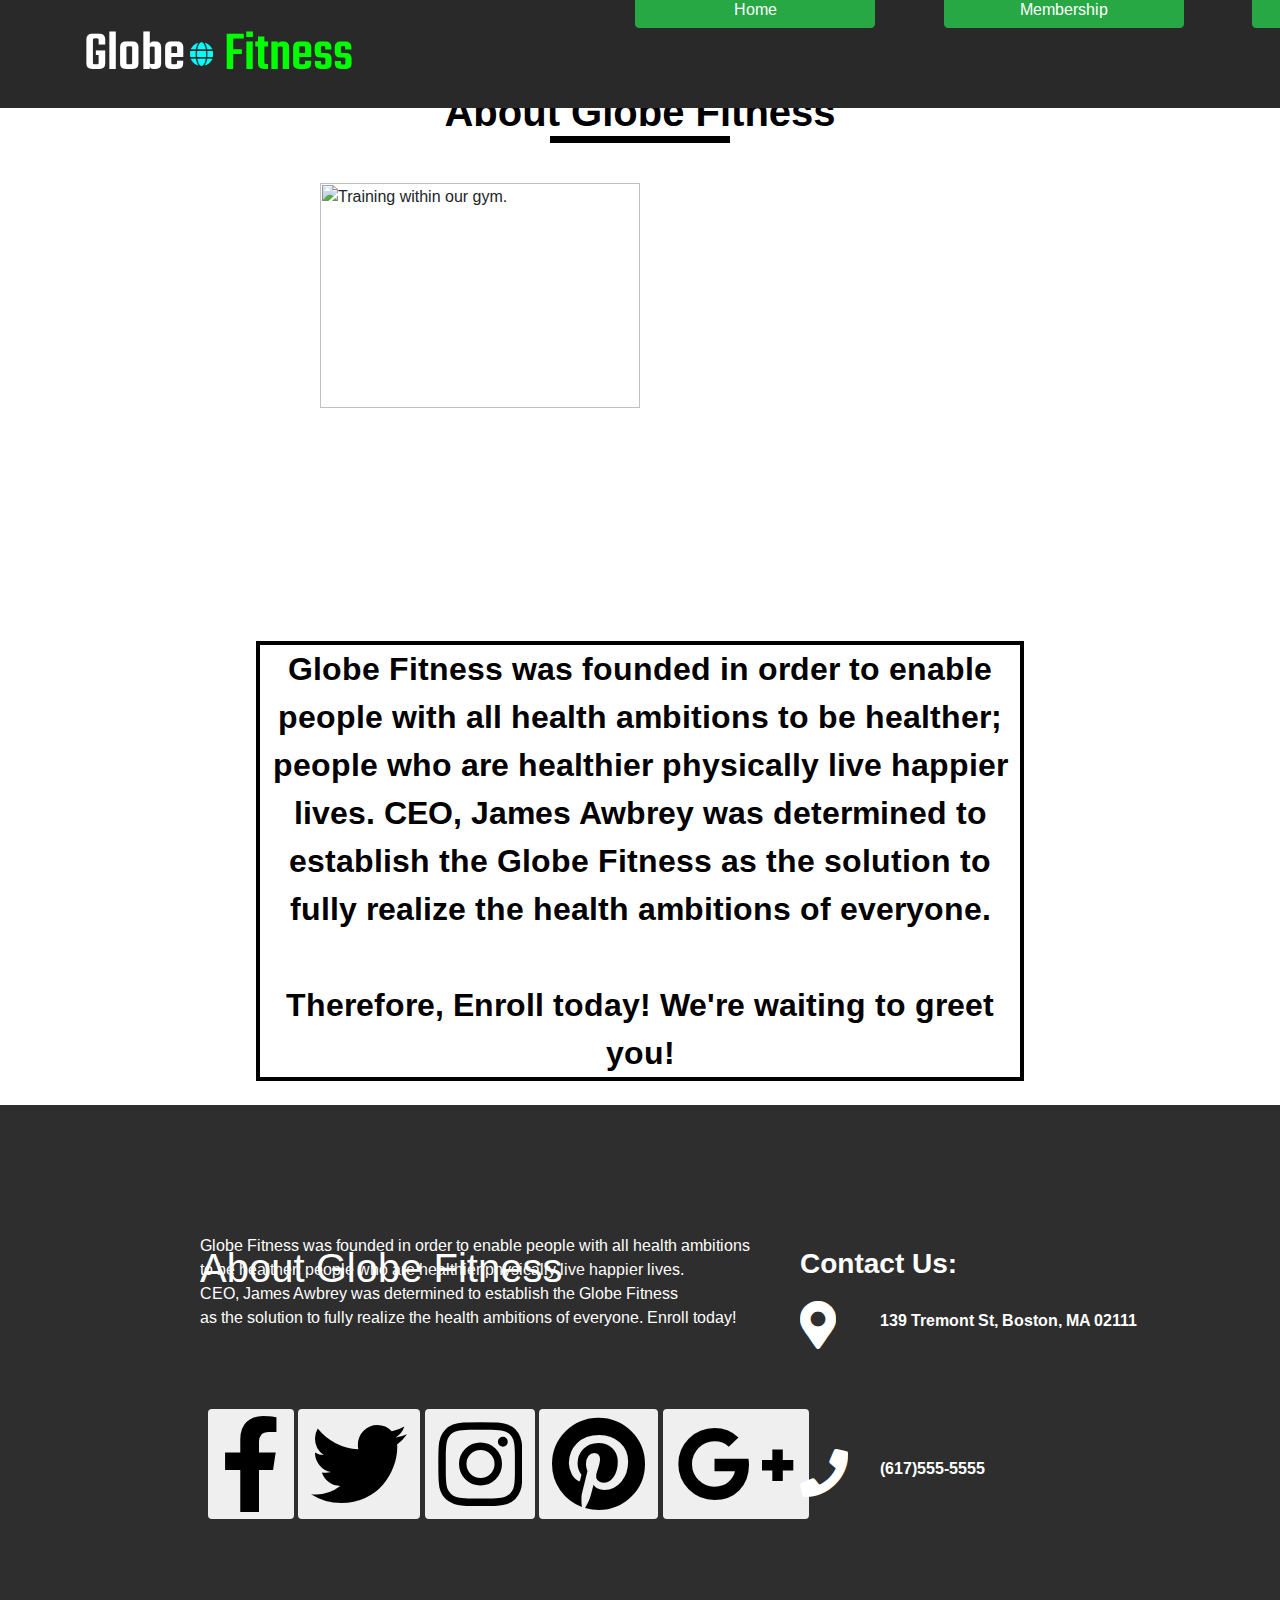
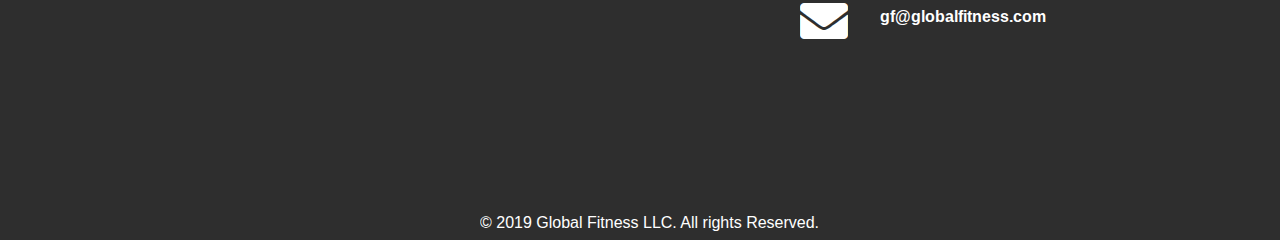
==== HTML/About Us.html @ c2e99358 "Better Accessibility added, Improved SEO added" ====
<html>

  <head>

    <meta charset="utf-8">
    <meta http-equiv="content-language" content="en-us">
    <meta name="description" content="Global Fitness started when...">
    <meta name="viewport" content="width=device-width, initial-scale=1.0">

    <!--Custom External Stylesheets-->
    <link rel="stylesheet" href="../CSS/Homepage.css">
    <link rel="stylesheet" href="../CSS/Navbar.css">
    <link rel="stylesheet" href="../CSS/About Us.css">
    <link rel="stylesheet" href="../CSS/Responsive-About Us.css">

    <!--MD Bootstrap and Fontawesome-->
    <link rel="stylesheet" href="https://maxcdn.bootstrapcdn.com/bootstrap/4.0.0/css/bootstrap.min.css">
    <link href="https://cdnjs.cloudflare.com/ajax/libs/mdbootstrap/4.7.0/css/mdb.min.css" rel="stylesheet">
    <link rel="stylesheet" href="https://use.fontawesome.com/releases/v5.6.3/css/all.css">

    <!--Google Fonts-->
    <link href="https://fonts.googleapis.com/css?family=Teko" rel="stylesheet">
    <link href="https://fonts.googleapis.com/css?family=Arimo" rel="stylesheet">

    <!--Favicon-->
    <link rel="shortcut icon" href="globe.ico">

    <title>Globe Fitness | About Us</title>
  </head>

  <body>
    <header>
      <nav>
        <h1>Globe</h1>
        <h1>Fitness</h1>
        <i id="globe" class="fas fa-globe"></i>
        <button id="dropdown" class="btn btn-success"><i class="fas fa-bars"></i></button>
        <button id="home" class="btn btn-success">Home</button>
        <button id="memberships" class="btn btn-success">Membership</button>
        <button id="about" class="btn btn-success">About Us</button>
      </nav><div id="top"></div>

      <a href="#top"><i id="caret-nav" class="fas fa-chevron-circle-up"></i></a>

      <br>
    </header>

    <div id="about-info">
      <h1>About Globe Fitness</h1>
      <hr>
      <br>
      <img src="https://images.pexels.com/photos/685534/pexels-photo-685534.jpeg?auto=compress&cs=tinysrgb&h=650&w=940" alt="Training within our gym."/>
      <br>
      <p>Globe Fitness was founded in order to enable people
      with all health ambitions to be healther; people who
      are healthier physically live happier lives.
      CEO, James Awbrey was determined to establish the
      Globe Fitness as the solution to fully realize
      the health ambitions of everyone.<br><br id="break-2">


      Therefore, Enroll today! We're waiting to greet you!</p>
    </div>

    <footer>
      <p>
        Globe Fitness was founded in order to enable people
        with all health ambitions<br> to be healther; people who
        are healthier physically live happier lives.<br>
        CEO, James Awbrey was determined to establish the
        Globe Fitness <br> as the solution to fully realize
        the health ambitions of everyone. Enroll today!
      </p>
      <div class="social-media">
        <button class="btn peach-gradient"><i class="fab fa-facebook-f"></i></button>
        <button class="btn peach-gradient"><i class="fab fa-twitter"></i></button>
        <button class="btn peach-gradient"><i class="fab fa-instagram"></i></button>
        <button class="btn peach-gradient"><i class="fab fa-pinterest"></i></button>
        <button class="btn peach-gradient"><i class="fab fa-google-plus-g"></i></button>
      </div>
      <div class="location">
        <h3>Contact Us:</h3><br>
        <i class="fas fa-map-marker-alt"></i><p class="local-info">139 Tremont St, Boston, MA 02111</p><br>
        <i class="fas fa-phone"></i><p class="local-info">(617)555-5555</p><br>
        <i class="fas fa-envelope"></i><p class="local-info">gf@globalfitness.com</p>
      </div>
      <h2>&copy 2019 Global Fitness LLC. All rights Reserved.</h2>
    </footer>
    <h1>About Globe Fitness</h1>

    <!--jQuery-->
    <script
        src="https://code.jquery.com/jquery-3.3.1.min.js"
        integrity="sha256-FgpCb/KJQlLNfOu91ta32o/NMZxltwRo8QtmkMRdAu8="
        crossorigin="anonymous"></script>

    <!--Javascript-->
    <script src="../Javascript/Navbar.js"></script>
    <script src="../Javascript/Responsive-dropdown.js"></script>


  </body>

</html>
---- CSS/Homepage.css ----
/*General Elements*/
  html {
    scroll-behavior: smooth;
  }
  footer {
    background-color: #2E2E2E;
    color: white;
    position: relative;
    top: 3.5em;
  }

  footer p {
    position: relative;
    right: -12.5em;
    top: 8em;
  }

  footer h2 {
    color: #FFF;
    font-size: 1em;
    position: relative;
    right: -30em;
  }

  footer+h1 {
    color: white;
    left: 5em;
    position: relative;
    top: -13.5em;
  }

  hr {
    background-color: black !important;
    border-color: black !important;
    color: black !important;
    position: relative;
    top: -1em;
    width: 14%;
  }

  i {
    font-size: 6em;
  }


  main {
    position: relative;
    text-align: center;
    top: -5em;
  }

  main div h2 {
    color: rgb(45,45,45);
    font-weight: bold;
    position: relative;
  }

  /*IDs*/

  #contact-info {
    background-color: #2E2E2E;
  }

  #contact-info h2 {
    background-color: #00C851;
    color: #FFF;
    position: relative;
  }

  #contact-info h3 {
    color: #FFF;
  }

  #dropdown {
    display: none;
  }

  /*Pricing IDs*/

  #all-out h3, #basic h3, #professional h3 {
    overflow: hidden;
  }

  #all-out {
    cursor: pointer;
    left: 40em;
    position: relative;
    top: -10.5em;
  }

  #basic {
    cursor: pointer;
    left: -5em;
    position: relative;
    top: 7em;
  }

  #professional {
    cursor: pointer;
    position: relative;
    right: -17em;
    top: -1.8em;
  }

  /*FA Icon and MD Bootstrap IDs*/

  #trainors {
    position: relative;
    left: -22em;
  }

  #gym {
    position: relative;
    top: -8.5em;
  }

  #personal-plan {
    left: 22em;
    position: relative;
    top: -17em;
  }

    /*Classes*/

  .local-info {
    font-size: 2em;
    font-weight: bold;
    position: relative;
    right: -5em;
    top: -5.5em;
  }

  .location {
    font-size: 0.5em;
    position: relative;
    right: -100em;
    top: -10em;
  }

  .location h3 {
    font-weight: bold;
  }

  .location i {
    padding-bottom: 1em;
  }

  .pricing {
    background-color: #00C851;
    position: relative;
    top: -13em;
  }

  .pricing h2 {
    color: white;
    font-size: 3em;
    position: relative;
    top: 1.5em;
  }

  .pricing div h3:first-child {
    background-color: #424242;
    color: white;
  }

  .pricing div h3 {
    margin: 0;
    padding: 0;
    background-color: white;
    color: black;
    height: 1em;
    left: 10em;
    position: relative;
    width: 10em;
  }

  .social-media {
    position: relative;
    right: -13em;
    top: 12em;
  }
---- CSS/Navbar.css ----
/*All Selector*/

  * {
    overflow-x: hidden;
    z-index: 0;
  }

  /*General Elements*/

  h1, h2, p {
    font-family: 'Arimo', sans-serif;
  }

  header nav{
    background-color: rgb(41, 41, 41);
    height: 12%;
    overflow: hidden !important;
    position: fixed;
    width: 100%;
    z-index: 1;
  }

  header nav button {
    font-family: 'Arimo', sans-serif;
    margin: 2em !important;
    padding-left: 2em !important;
    padding-right: 2em !important;
    position: relative;
    right: -36em;
    top: -12em;
    width: 15em;
  }

  header nav h1:first-child {
    color: white;
    font-family: 'Teko', sans-serif;
    font-size: 3.5em;
    position: relative;
    right: -1.5em;
    top: 0.4em;
  }

  header nav h1+h1 {
    color: lime;
    font-family: 'Teko', sans-serif;
    font-size: 3.5em;
    position: relative;
    right: -4em;
    top: -0.95em;
  }

  header nav h1, header nav i {
    cursor: pointer;
  }

  img {
    cursor: pointer;
    display: block;
    margin: auto;
    position: relative;
    top: -4.6em;
  }

  /*MD Bootstrap Icons*/

  #caret-nav {
    color: aqua;
    cursor: pointer;
    font-size: 2.5em;
    position: fixed;
    right: 2em;
    top: 13.5em;
    z-index: 1;
  }

  #caret-nav:hover {
    color: #00C851;
  }

  #chev-left {
    cursor: pointer;
    left: 10%;
    position: relative;
    top: 3.5em;
  }

  #chev-right {
    cursor: pointer;
    right: -84%;
    position: relative;
    top: 3.5em;
  }

  #globe {
    color: aqua;
    cursor: default;
    font-size: 1.5em;
    left: 7.9em;
    position: relative;
    top: -5.8em;
  }

  /*Classes*/

  .img-caption {
    background-color: #00C851;
    color: white;
    cursor: pointer;
    font-weight: bold;
    margin: 0 auto;
    position: relative;
    text-align: center;
    top: -6em;
    width: 50%;
  }

  /*IDs*/

  #contact-info {
    position: relative;
    top: -10em;
  }
---- CSS/About Us.css ----
/*General Elements*/
  hr {
    height: 0.4em !important;
  }

  img {
    height: 50%;
    position: relative;
    top: -1em;
    width: 50%;
    z-index: -1;
  }

  /*IDs*/
  #about-info {
    position: relative;
    top: 4em;
  }

  #about-info h1, #about-info p {
    color: black;
    text-align: center;
  }

  #about-info h1 {
    font-weight: bolder;
  }

  #about-info p {
    border: 4px solid black;
    font-size: 2em;
    font-weight: bolder;
    margin: 0 auto;
    position: relative;
    top: -1em;
    width: 60%;
  }

  #dropdown {
    display: none;
  }
---- CSS/Responsive-About Us.css ----
@media only screen and (min-width: 1px) and (max-width: 320px) {

  /*General Elements*/
  footer>p, footer+h1 {
    display: none;
    visibility: hidden;
  }

  footer .social-media {
    display: none;
    visibility: hidden;
  }

  header nav {
    height: 5em;
  }

  header nav button {
    position: relative;
    left: 10%;
    top: 1em;
  }

  header nav h1, #globe {
    display: none;
  }

  hr {
    display: none;
  }
  /*Classes*/
  .location, h2 {
    position: relative;
    left: 0em;
    top: 0em;
  }

  .pricing div, .pricing h2 {
    display: none;
  }
  /*IDs*/
  #break-2 {
    display: none;
  }

  #caret-nav {
    right: 0.3em;
  }

  #dropdown {
    display: block;
    font-size: 0.5em;
    left: 15%;
    position: relative;
    top: 0em;
    width: 60%;
  }

  #img-caption, #img-slide {
    display: none;
  }

  #text-header {
    position: relative;
    top: 3.5em;
  }


}

@media only screen and (min-width: 321px) and (max-width: 479px) {
  /*General Elements*/
  footer>p, footer+h1 {
    display: none;
    visibility: hidden;
  }

  footer .social-media {
    display: none;
    visibility: hidden;
  }

  header nav {
    height: 5em;
  }

  header nav button {
    position: relative;
    left: 16.5%;
    top: 1em;
  }

  header nav h1, #globe {
    display: none;
  }

  hr {
    display: none;
  }
  /*Classes*/
  .location, h2 {
    position: relative;
    left: 0em;
    top: 0em;
  }

  .pricing div, .pricing h2 {
    display: none;
  }
  /*IDs*/
  #break-2 {
    display: none;
  }

  #caret-nav {
    right: 0.3em;
  }

  #dropdown {
    display: block;
    font-size: 0.5em;
    left: 15%;
    position: relative;
    top: 0em;
    width: 60%;
  }

  #img-caption, #img-slide {
    display: none;
  }

  #text-header {
    position: relative;
    top: 3.5em;
  }

}


  @media only screen and (min-width: 480px) and (max-width: 767px) {
    /*General Elements*/
    footer>p, footer+h1 {
      display: none;
      visibility: hidden;
    }

    footer .social-media {
      display: none;
      visibility: hidden;
    }

    header nav {
      height: 5em;
    }

    header nav button {
      position: relative;
      left: 9em;
      top: 1em;
    }

    header nav h1, #globe {
        display: none;
    }
    /*Classes*/
    .location, h2 {
      position: relative;
      left: 0em;
      top: 0em;
    }
    /*IDs*/
    #about-info {
      position: relative;
      top: 2em;
    }

    #about-info h1, #about-info hr {
      position: relative;
      top: 0.5em;
    }

    #about-info img, #about-info p {
      width: 80%;
    }

    #break-2 {
      display: none;
    }

    #caret-nav {
      right: 0.3em;
    }

    #dropdown {
      display: block;
      font-size: 0.5em;
      left: 10em;
      position: relative;
      top: 0em;
      width: 60%;
    }

  }

  @media only screen and (min-width:  768px) and (max-width: 1000px) {
    /*General Elements*/
    footer>p, footer+h1 {
      display: none;
      visibility: hidden;
    }

    footer .social-media {
      display: none;
      visibility: hidden;
    }

    header nav {
      height: 5em;
    }

    header nav button {
      position: relative;
      left: 9em;
      top: 1em;
    }

    header nav h1, #globe {
        display: none;
    }
    /*Classes*/
    .location, h2 {
      position: relative;
      left: 0em;
      top: 0em;
    }
    /*IDs*/
    #about-info {
      position: relative;
      top: 2em;
    }

    #about-info h1, #about-info hr {
      position: relative;
      top: 0.5em;
    }

    #about-info img, #about-info p {
      width: 80%;
    }

    #break-2 {
      display: none;
    }

    #caret-nav {
      right: 0.3em;
    }

    #dropdown {
      display: block;
      font-size: 0.5em;
      left: 20em;
      position: relative;
      top: 0em;
      width: 60%;
    }

    #home {
      position: relative;
      left: 14em;
      width: 50%;
    }

    #memberships {
      position: relative;
      left: 14em;
      width: 50%;
      top: 0em;
    }

    #about {

      position: relative;
      left: 14em;
      width: 50%;
      top: -2em;

    }

  }

  @media only screen and (width: 1024px) {

    /*General Elements*/
    footer p, footer+h1, .social-media  {
      left: 3%;
      position: relative;
    }

    nav button {
      left: 35%;
      position: relative;
      width: 15% !important;
    }

    /*Classes*/
    .location {
      right: -65%;
      position: relative;
    }

    .location+h2 {
      right: -35%;
      position: relative;
    }

    .location p {
      left: 7%;
    }

  }
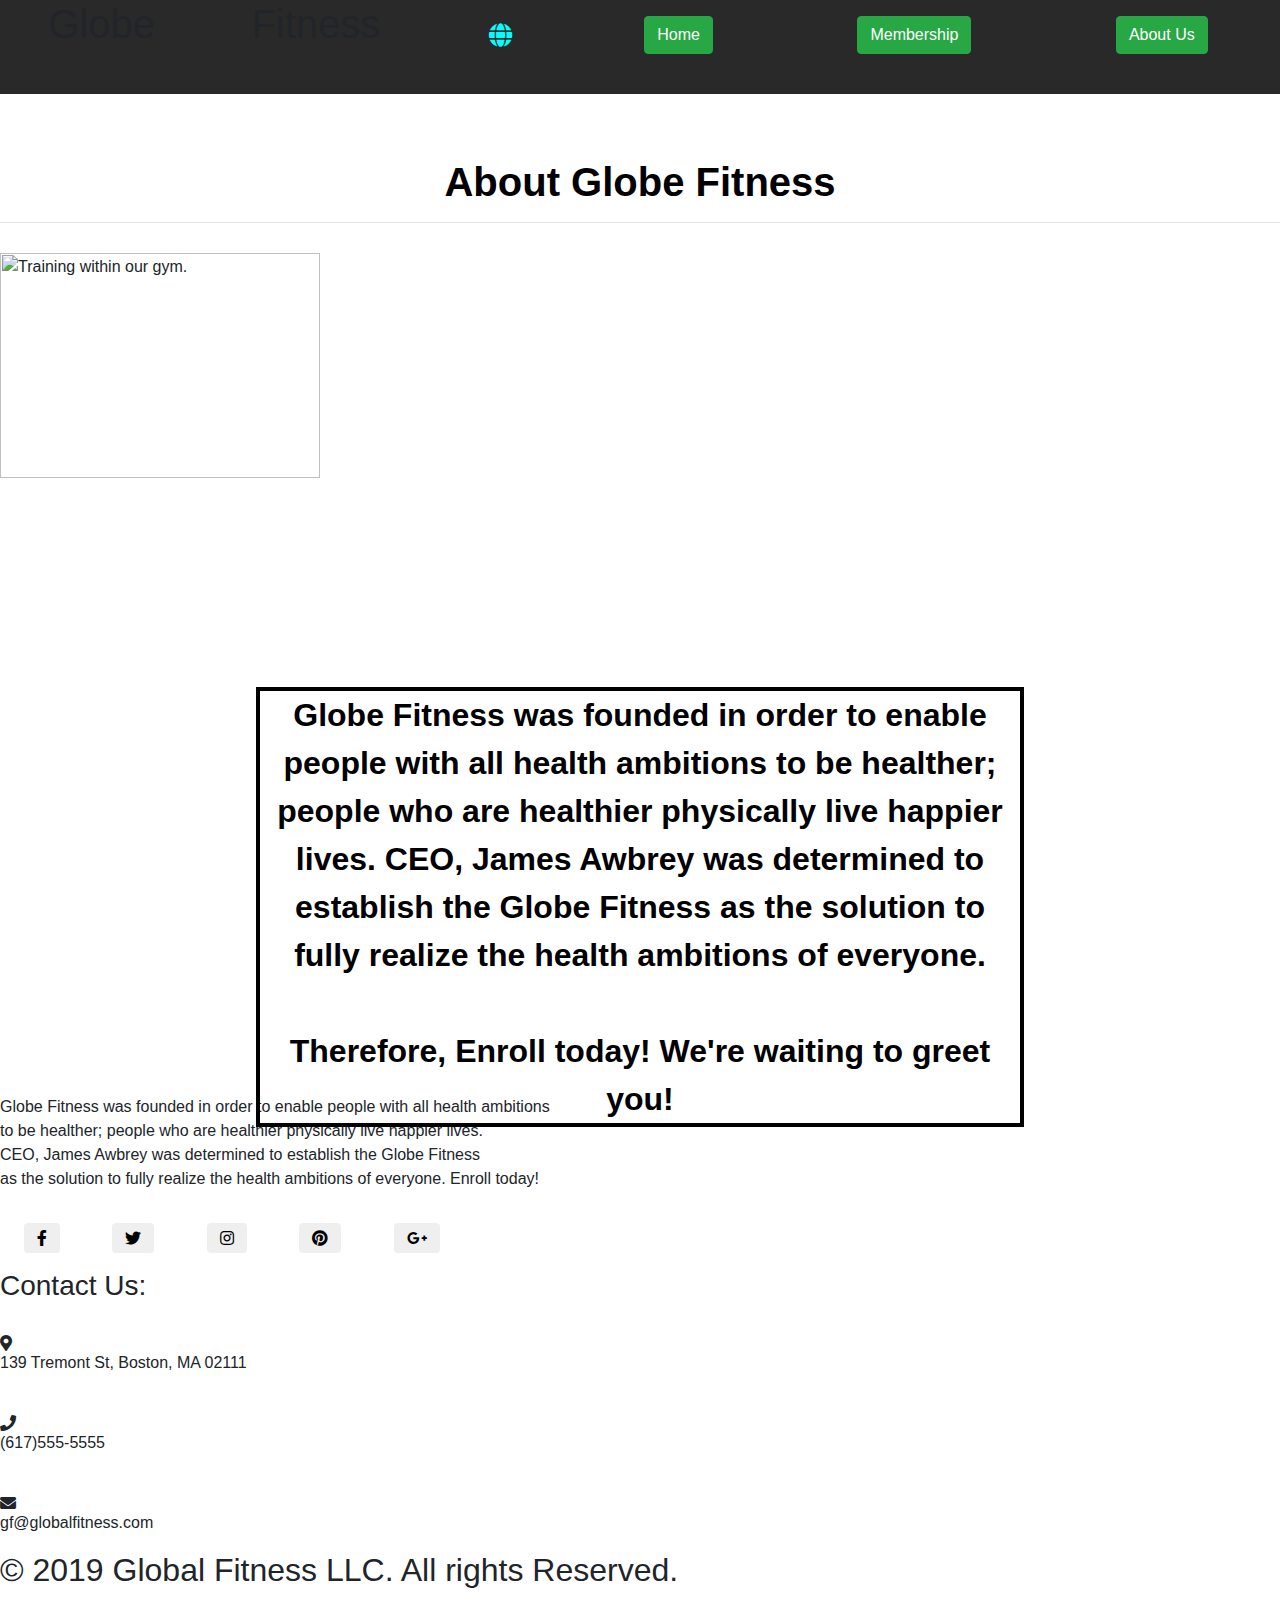
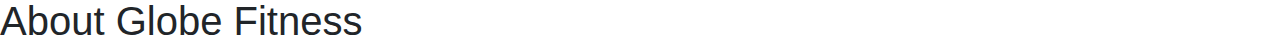
==== commit e07ea4f0: "Updating responsive design" ====
--- a/HTML/About Us.html
+++ b/HTML/About Us.html
@@ -11,7 +11,6 @@
     <link rel="stylesheet" href="../CSS/Homepage.css">
     <link rel="stylesheet" href="../CSS/Navbar.css">
     <link rel="stylesheet" href="../CSS/About Us.css">
-    <link rel="stylesheet" href="../CSS/Responsive-About Us.css">
 
     <!--MD Bootstrap and Fontawesome-->
     <link rel="stylesheet" href="https://maxcdn.bootstrapcdn.com/bootstrap/4.0.0/css/bootstrap.min.css">
--- a/CSS/Homepage.css
+++ b/CSS/Homepage.css
@@ -1,181 +1,53 @@
-  /*General Elements*/
-  html {
-    scroll-behavior: smooth;
-  }
-  footer {
-    background-color: #2E2E2E;
-    color: white;
-    position: relative;
-    top: 3.5em;
-  }
+/*** IDs ***/
+#offerings-section {
+  display: flex;
+  flex-wrap: wrap;
+  justify-content: space-around;
+}
 
-  footer p {
-    position: relative;
-    right: -12.5em;
-    top: 8em;
-  }
+#pricing {
+  background: #00C851;
+  background-color: #00C851;
+  color: #fff;
+}
 
-  footer h2 {
-    color: #FFF;
-    font-size: 1em;
-    position: relative;
-    right: -30em;
-  }
+#pricing .wrapper {
+  display: flex;
+  color: #222;
+  flex-wrap: wrap;
+  justify-content: space-around;
+}
 
-  footer+h1 {
-    color: white;
-    left: 5em;
-    position: relative;
-    top: -13.5em;
-  }
+#pricing .wrapper .bg-white {
+  padding-left: 2em;
+  padding-right: 2em;
+}
 
-  hr {
-    background-color: black !important;
-    border-color: black !important;
-    color: black !important;
-    position: relative;
-    top: -1em;
-    width: 14%;
-  }
+/*** Classes ***/
+.fa-clipboard-list, .fa-dumbbell, .fa-users { font-size: 6em; }
 
-  i {
-    font-size: 6em;
-  }
+.hr-black {
+  border: 1px solid #000;
+  width: 15%;
+}
 
+.price-heading { 
+  background: #424242; 
+  background-color: #424242; 
+  color: #fff;
+  padding-left: 4em;
+  padding-right: 4em;
+}
 
-  main {
-    position: relative;
-    text-align: center;
-    top: -5em;
-  }
+.text-center {
+  text-align: center;
+}
 
-  main div h2 {
-    color: rgb(45,45,45);
-    font-weight: bold;
-    position: relative;
-  }
+/*** Elements ***/
+html {
+  scroll-behavior: smooth !important;
+}
 
-  /*IDs*/
-
-  #contact-info {
-    background-color: #2E2E2E;
-  }
-
-  #contact-info h2 {
-    background-color: #00C851;
-    color: #FFF;
-    position: relative;
-  }
-
-  #contact-info h3 {
-    color: #FFF;
-  }
-
-  #dropdown {
-    display: none;
-  }
-
-  /*Pricing IDs*/
-
-  #all-out h3, #basic h3, #professional h3 {
-    overflow: hidden;
-  }
-
-  #all-out {
-    cursor: pointer;
-    left: 40em;
-    position: relative;
-    top: -10.5em;
-  }
-
-  #basic {
-    cursor: pointer;
-    left: -5em;
-    position: relative;
-    top: 7em;
-  }
-
-  #professional {
-    cursor: pointer;
-    position: relative;
-    right: -17em;
-    top: -1.8em;
-  }
-
-  /*FA Icon and MD Bootstrap IDs*/
-
-  #trainors {
-    position: relative;
-    left: -22em;
-  }
-
-  #gym {
-    position: relative;
-    top: -8.5em;
-  }
-
-  #personal-plan {
-    left: 22em;
-    position: relative;
-    top: -17em;
-  }
-
-    /*Classes*/
-
-  .local-info {
-    font-size: 2em;
-    font-weight: bold;
-    position: relative;
-    right: -5em;
-    top: -5.5em;
-  }
-
-  .location {
-    font-size: 0.5em;
-    position: relative;
-    right: -100em;
-    top: -10em;
-  }
-
-  .location h3 {
-    font-weight: bold;
-  }
-
-  .location i {
-    padding-bottom: 1em;
-  }
-
-  .pricing {
-    background-color: #00C851;
-    position: relative;
-    top: -13em;
-  }
-
-  .pricing h2 {
-    color: white;
-    font-size: 3em;
-    position: relative;
-    top: 1.5em;
-  }
-
-  .pricing div h3:first-child {
-    background-color: #424242;
-    color: white;
-  }
-
-  .pricing div h3 {
-    margin: 0;
-    padding: 0;
-    background-color: white;
-    color: black;
-    height: 1em;
-    left: 10em;
-    position: relative;
-    width: 10em;
-  }
-
-  .social-media {
-    position: relative;
-    right: -13em;
-    top: 12em;
-  }
+body main {
+  font-family: 'Arimo', Arial, sans-serif;
+}--- a/CSS/Navbar.css
+++ b/CSS/Navbar.css
@@ -1,122 +1,56 @@
-  /*All Selector*/
+/*** Imports ***/
+@import url('https://fonts.googleapis.com/css?family=Arimo|Teko&display=swap');
 
-  * {
-    overflow-x: hidden;
-    z-index: 0;
+/*** IDs ***/
+#globe {
+  color: #00FFFF;
+  display: flex;
+  align-self: center;
+  margin: auto 0.5em;
+  font-size: 1.5em;
+}
+
+/*** Classes ***/
+.btn {
+  margin: 1em 1.5em !important;
+}
+.heading-text {
+  font-family: 'Teko', Arial, Helvetica, sans-serif;
+  font-size: 56px; 
+  line-height: 125%;
+}
+
+/*** Utilities ***/
+.bg-white { background: #fff; background-color: #fff; }
+
+.text-green { color: #00FF00; }
+
+.text-white { color: #fff;  }
+
+/*** Elements ***/
+header {
+  background: #292929;
+}
+
+header nav {
+  display: flex;
+  justify-content: space-around;
+}
+
+.left-nav, .right-nav {
+  display: inline-flex;
+  flex-wrap: wrap;
+  justify-content: center;
+}
+
+
+/*** Media Queries ***/
+@media only screen and (max-width: 800px)
+{
+
+  header nav {
+    display: block;
+    margin: 0 auto;
+    text-align: center;
   }
-
-  /*General Elements*/
-
-  h1, h2, p {
-    font-family: 'Arimo', sans-serif;
-  }
-
-  header nav{
-    background-color: rgb(41, 41, 41);
-    height: 12%;
-    overflow: hidden !important;
-    position: fixed;
-    width: 100%;
-    z-index: 1;
-  }
-
-  header nav button {
-    font-family: 'Arimo', sans-serif;
-    margin: 2em !important;
-    padding-left: 2em !important;
-    padding-right: 2em !important;
-    position: relative;
-    right: -36em;
-    top: -12em;
-    width: 15em;
-  }
-
-  header nav h1:first-child {
-    color: white;
-    font-family: 'Teko', sans-serif;
-    font-size: 3.5em;
-    position: relative;
-    right: -1.5em;
-    top: 0.4em;
-  }
-
-  header nav h1+h1 {
-    color: lime;
-    font-family: 'Teko', sans-serif;
-    font-size: 3.5em;
-    position: relative;
-    right: -4em;
-    top: -0.95em;
-  }
-
-  header nav h1, header nav i {
-    cursor: pointer;
-  }
-
-  img {
-    cursor: pointer;
-    display: block;
-    margin: auto;
-    position: relative;
-    top: -4.6em;
-  }
-
-  /*MD Bootstrap Icons*/
-
-  #caret-nav {
-    color: aqua;
-    cursor: pointer;
-    font-size: 2.5em;
-    position: fixed;
-    right: 2em;
-    top: 13.5em;
-    z-index: 1;
-  }
-
-  #caret-nav:hover {
-    color: #00C851;
-  }
-
-  #chev-left {
-    cursor: pointer;
-    left: 10%;
-    position: relative;
-    top: 3.5em;
-  }
-
-  #chev-right {
-    cursor: pointer;
-    right: -84%;
-    position: relative;
-    top: 3.5em;
-  }
-
-  #globe {
-    color: aqua;
-    cursor: default;
-    font-size: 1.5em;
-    left: 7.9em;
-    position: relative;
-    top: -5.8em;
-  }
-
-  /*Classes*/
-
-  .img-caption {
-    background-color: #00C851;
-    color: white;
-    cursor: pointer;
-    font-weight: bold;
-    margin: 0 auto;
-    position: relative;
-    text-align: center;
-    top: -6em;
-    width: 50%;
-  }
-
-  /*IDs*/
-
-  #contact-info {
-    position: relative;
-    top: -10em;
-  }
+}
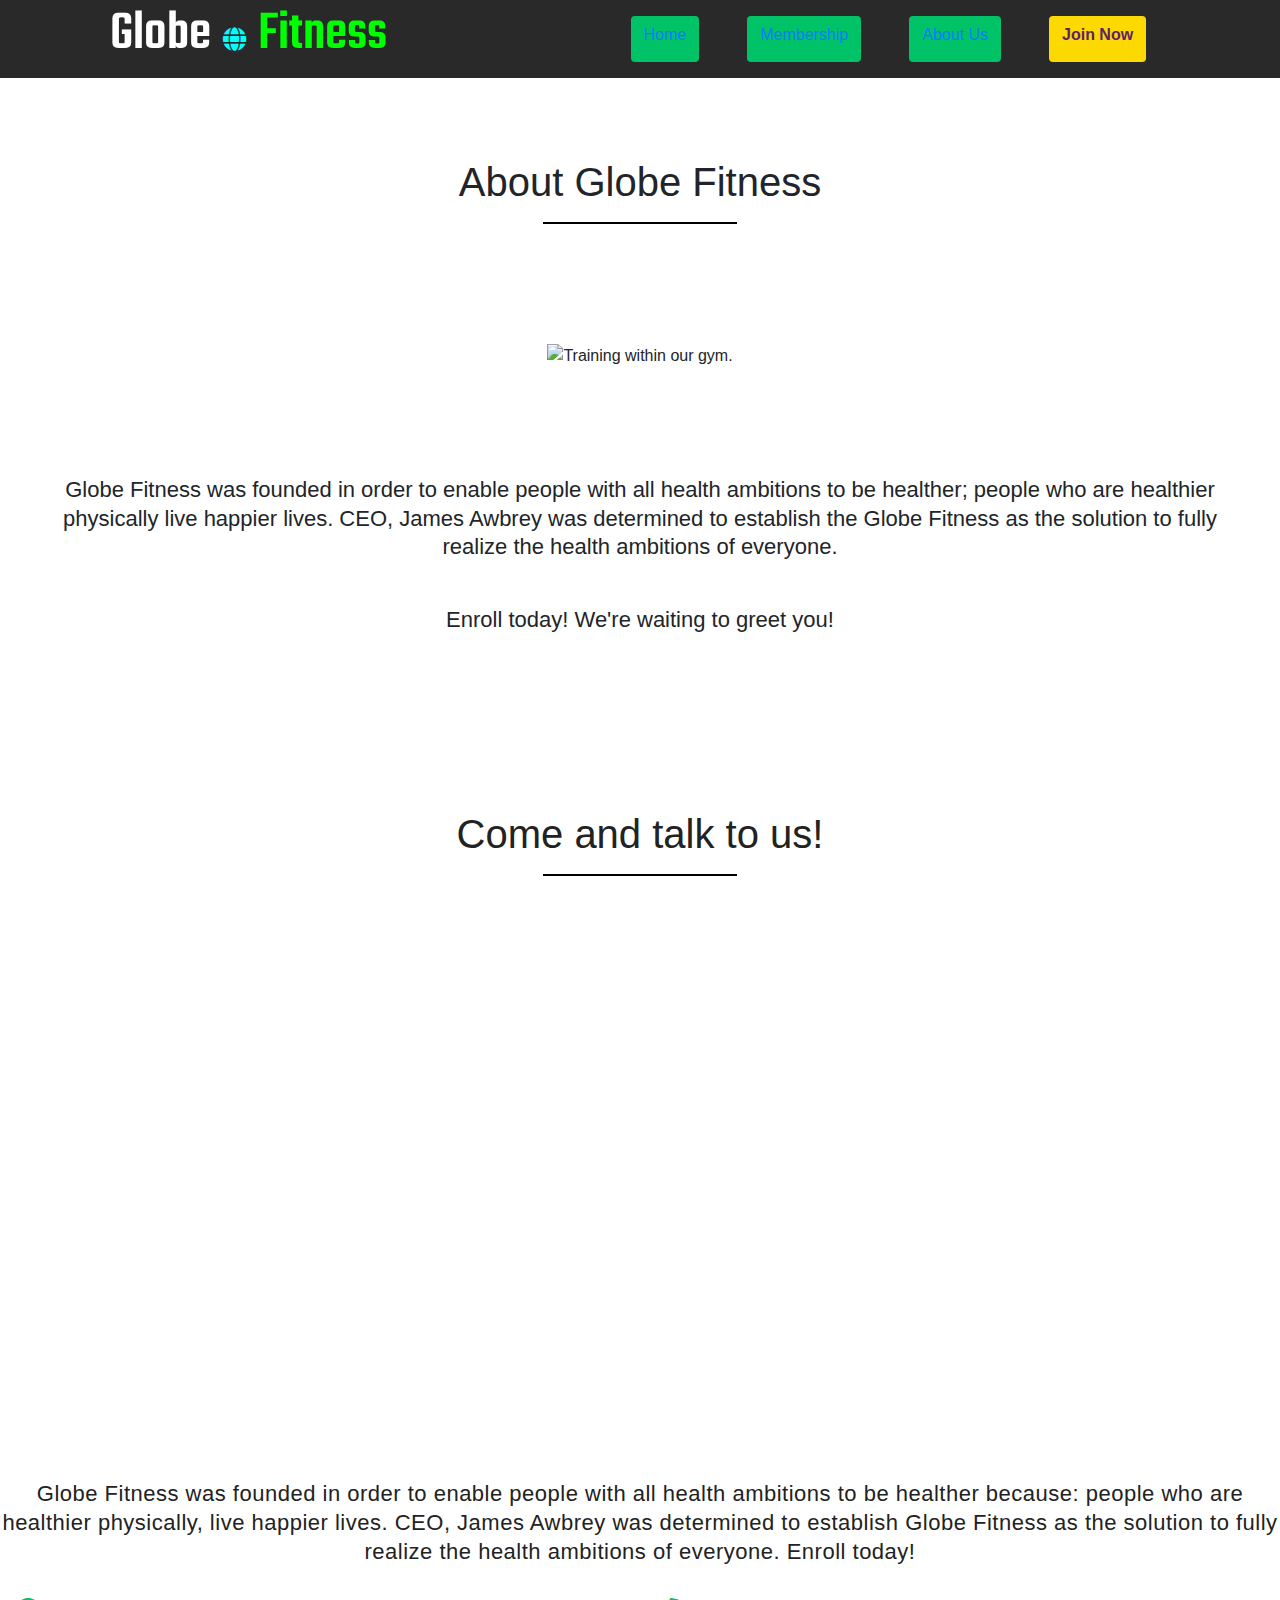
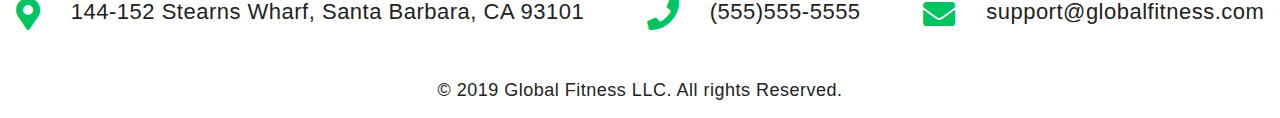
==== commit 12bd42c2: "Functionality fixes & minor design additions" ====
--- a/HTML/About Us.html
+++ b/HTML/About Us.html
@@ -17,85 +17,70 @@
     <link href="https://cdnjs.cloudflare.com/ajax/libs/mdbootstrap/4.7.0/css/mdb.min.css" rel="stylesheet">
     <link rel="stylesheet" href="https://use.fontawesome.com/releases/v5.6.3/css/all.css">
 
-    <!--Google Fonts-->
-    <link href="https://fonts.googleapis.com/css?family=Teko" rel="stylesheet">
-    <link href="https://fonts.googleapis.com/css?family=Arimo" rel="stylesheet">
-
     <!--Favicon-->
     <link rel="shortcut icon" href="globe.ico">
 
     <title>Globe Fitness | About Us</title>
+
   </head>
 
   <body>
+    <!-- Start of: The Header Navigation -->
     <header>
-      <nav>
-        <h1>Globe</h1>
-        <h1>Fitness</h1>
-        <i id="globe" class="fas fa-globe"></i>
-        <button id="dropdown" class="btn btn-success"><i class="fas fa-bars"></i></button>
-        <button id="home" class="btn btn-success">Home</button>
-        <button id="memberships" class="btn btn-success">Membership</button>
-        <button id="about" class="btn btn-success">About Us</button>
-      </nav><div id="top"></div>
+        <nav>
+          <div class="left-nav">
+            <h1 class="heading-text text-white">Globe</h1>
+            <i id="globe" class="fas fa-globe"></i>
+            <h1 class="heading-text text-green">Fitness</h1>
+          </div>
+          <div class="right-nav">
+            <a class="btn" href="/">Home</a>
+            <a class="btn" href="./Membership.html">Membership</a>
+            <a class="btn" href="./About Us.html">About Us</a>
+            <a id="join-btn" class="btn" style="background: #FCD900 !important; color: #5e226a; font-weight: bold;">Join Now</a>
+          </div>
+        </nav>
+      </header>
+      <!-- End of: The Header Navigation -->
 
-      <a href="#top"><i id="caret-nav" class="fas fa-chevron-circle-up"></i></a>
-
+    <div id="about-info" class="text-center">
+      <h2 style="font-size: 40px; padding-top: 2em;">About Globe Fitness</h2>
+      <hr class="hr-black" style="margin-bottom: 2em;"/>
       <br>
-    </header>
-
-    <div id="about-info">
-      <h1>About Globe Fitness</h1>
-      <hr>
-      <br>
-      <img src="https://images.pexels.com/photos/685534/pexels-photo-685534.jpeg?auto=compress&cs=tinysrgb&h=650&w=940" alt="Training within our gym."/>
-      <br>
-      <p>Globe Fitness was founded in order to enable people
-      with all health ambitions to be healther; people who
-      are healthier physically live happier lives.
-      CEO, James Awbrey was determined to establish the
-      Globe Fitness as the solution to fully realize
-      the health ambitions of everyone.<br><br id="break-2">
-
-
-      Therefore, Enroll today! We're waiting to greet you!</p>
+      <img class="img" src="https://images.pexels.com/photos/685534/pexels-photo-685534.jpeg?auto=compress&cs=tinysrgb&h=650&w=940" alt="Training within our gym."/>
+      <p class="px-22" style="margin: 2em;">
+        Globe Fitness was founded in order to enable people
+        with all health ambitions to be healther; people who
+        are healthier physically live happier lives.
+        CEO, James Awbrey was determined to establish the
+        Globe Fitness as the solution to fully realize
+        the health ambitions of everyone.
+      </p>
+      <p class="px-22">Enroll today! We're waiting to greet you!</p>
     </div>
 
+    <!-- Start of: The Footer Navigation -->
     <footer>
-      <p>
-        Globe Fitness was founded in order to enable people
-        with all health ambitions<br> to be healther; people who
-        are healthier physically live happier lives.<br>
-        CEO, James Awbrey was determined to establish the
-        Globe Fitness <br> as the solution to fully realize
-        the health ambitions of everyone. Enroll today!
-      </p>
-      <div class="social-media">
-        <button class="btn peach-gradient"><i class="fab fa-facebook-f"></i></button>
-        <button class="btn peach-gradient"><i class="fab fa-twitter"></i></button>
-        <button class="btn peach-gradient"><i class="fab fa-instagram"></i></button>
-        <button class="btn peach-gradient"><i class="fab fa-pinterest"></i></button>
-        <button class="btn peach-gradient"><i class="fab fa-google-plus-g"></i></button>
-      </div>
-      <div class="location">
-        <h3>Contact Us:</h3><br>
-        <i class="fas fa-map-marker-alt"></i><p class="local-info">139 Tremont St, Boston, MA 02111</p><br>
-        <i class="fas fa-phone"></i><p class="local-info">(617)555-5555</p><br>
-        <i class="fas fa-envelope"></i><p class="local-info">gf@globalfitness.com</p>
-      </div>
-      <h2>&copy 2019 Global Fitness LLC. All rights Reserved.</h2>
-    </footer>
-    <h1>About Globe Fitness</h1>
-
-    <!--jQuery-->
-    <script
-        src="https://code.jquery.com/jquery-3.3.1.min.js"
-        integrity="sha256-FgpCb/KJQlLNfOu91ta32o/NMZxltwRo8QtmkMRdAu8="
-        crossorigin="anonymous"></script>
-
-    <!--Javascript-->
-    <script src="../Javascript/Navbar.js"></script>
-    <script src="../Javascript/Responsive-dropdown.js"></script>
+        <h2 class="text-center" style="font-size: 40px;">Come and talk to us!</h2>
+        <hr class="hr-black" />
+        <iframe class="iframe"src="https://www.google.com/maps/embed?pb=!1m18!1m12!1m3!1d3291.6515034429945!2d-119.68835988526531!3d34.41020280622942!2m3!1f0!2f0!3f0!3m2!1i1024!2i768!4f13.1!3m3!1m2!1s0x80e9138d3f67f125%3A0xdb2cca3fb7795183!2sPier%20Santa%20Barbara!5e0!3m2!1sen!2sus!4v1572476298690!5m2!1sen!2sus" frameborder="0" style="border:0;" allowfullscreen="">
+        </iframe><br/><br/>
+        <p class="text-center">
+          Globe Fitness was founded in order to enable people
+          with all health ambitions to be healther because: people who
+          are healthier physically, live happier lives.
+          CEO, James Awbrey was determined to establish
+          Globe Fitness as the solution to fully realize
+          the health ambitions of everyone. Enroll today!
+        </p>
+        <div class="location">
+          <i class="fas fa-map-marker-alt"></i><p class="local-info">144-152 Stearns Wharf, Santa Barbara, CA 93101</p><br>
+          <i class="fas fa-phone"></i><p class="local-info">(555)555-5555</p><br>
+          <i class="fas fa-envelope"></i><p class="local-info">support@globalfitness.com</p>
+        </div>
+        <p class="copyright-text text-center">&copy 2019 Global Fitness LLC. All rights Reserved.</p>
+      </footer>
+      <!-- End of: The Footer Navigation -->
 
 
   </body>
--- a/CSS/Homepage.css
+++ b/CSS/Homepage.css
@@ -6,8 +6,7 @@
 }
 
 #pricing {
-  background: #00C851;
-  background-color: #00C851;
+  background-image: linear-gradient(to right, #1eb589, #00ba7f, #00bf73, #00c463, #00c851);
   color: #fff;
 }
 
@@ -24,12 +23,30 @@
 }
 
 /*** Classes ***/
+.contact-form {
+  background-image: linear-gradient(to right, #1eb589, #00ba7f, #00bf73, #00c463, #00c851);color: #fff;
+  padding-bottom: 10em;
+  padding-top: 10em;
+  text-align: center;
+}
+
+.contact-form input, .contact-form textarea {
+  height: 60px;
+  width: 50%;
+}
+
+.contact-form input[type='submit'] {
+  background: #11998e;  /* fallback for old browsers */
+  background: -webkit-linear-gradient(to right, #38ef7d, #11998e);  /* Chrome 10-25, Safari 5.1-6 */
+  background: linear-gradient(to right, #38ef7d, #11998e); /* W3C, IE 10+/ Edge, Firefox 16+, Chrome 26+, Opera 12+, Safari 7+ */
+  border: 0;
+  color: #fff;
+  cursor: pointer;
+  padding: 0.5em 2em;
+  width: 50%;
+}
+
 .fa-clipboard-list, .fa-dumbbell, .fa-users { font-size: 6em; }
-
-.hr-black {
-  border: 1px solid #000;
-  width: 15%;
-}
 
 .price-heading { 
   background: #424242; 
@@ -43,6 +60,21 @@
   text-align: center;
 }
 
+.video {
+  display: block;
+  margin: 4em auto;
+  height: auto;
+  width: 150vh;
+  max-width: 100%;
+}
+
+.video-list {
+  background: #fff;
+  background-color: #fff;
+  padding-bottom: 10em;
+  padding-top: 10em;
+}
+
 /*** Elements ***/
 html {
   scroll-behavior: smooth !important;
--- a/CSS/Navbar.css
+++ b/CSS/Navbar.css
@@ -10,9 +10,19 @@
   font-size: 1.5em;
 }
 
+#join-btn:hover {
+  transform: scale(1.2);
+}
+
 /*** Classes ***/
 .btn {
+  background: #00C368;
+  background-color: #00C368;
   margin: 1em 1.5em !important;
+}
+.btn:hover {
+  background: #12B785;
+  background-color: #12B785;
 }
 .heading-text {
   font-family: 'Teko', Arial, Helvetica, sans-serif;
@@ -20,14 +30,84 @@
   line-height: 125%;
 }
 
+.left-nav, .right-nav {
+  display: inline-flex;
+  flex-wrap: wrap;
+  justify-content: center;
+}
+
+.right-nav a:hover {
+  color: #fff;
+}
+
 /*** Utilities ***/
 .bg-white { background: #fff; background-color: #fff; }
 
+.hr-black {
+  border: 1px solid #000;
+  width: 15%;
+}
+
+.iframe {
+  margin: 2em auto;
+  height: 500px;
+  max-height: 100%;
+  width: 100vw;
+  max-width: 100%;
+}
+
+.img {
+  height: auto;
+  max-width: 100%;
+}
+
+.px-22 {
+  font-size: 22px;
+}
+
+.text-dark-green { color: #03BA80; }
 .text-green { color: #00FF00; }
 
 .text-white { color: #fff;  }
 
 /*** Elements ***/
+a, h1, h2, h3, h4, h5, h6, p { line-height: 130%; }
+
+footer {
+  background: #fff;
+  background-color: #fff;
+  color: #222;
+  padding-top: 10em;
+}
+
+footer .copyright-text {
+  font-size: 18px;
+  font-weight: 400;
+  margin-top: 2em;
+}
+
+footer .location {
+  display: flex;
+  flex-wrap: wrap;
+  justify-content: space-around;
+  margin-top: 2em;
+}
+
+footer .location i {
+  color: #00C462;
+  display: inline-flex;
+  flex-wrap: wrap;
+  font-size: 2em;
+}
+
+footer h3 { font-size: 30px; }
+
+footer p {
+  font-size: 22px;
+  font-weight: 400;
+  letter-spacing: 0.5px;
+}
+
 header {
   background: #292929;
 }
@@ -37,14 +117,25 @@
   justify-content: space-around;
 }
 
-.left-nav, .right-nav {
-  display: inline-flex;
-  flex-wrap: wrap;
-  justify-content: center;
+
+/*** Media Queries ***/
+@media only screen and (max-width: 600px)
+{
+  footer .location {
+    display: block;
+    margin: 0 auto;
+    text-align: center;
+  }
+}
+
+@media only screen and (min-width: 650px)
+{
+  .img {
+    padding: 4em;
+  }
 }
 
 
-/*** Media Queries ***/
 @media only screen and (max-width: 800px)
 {
 
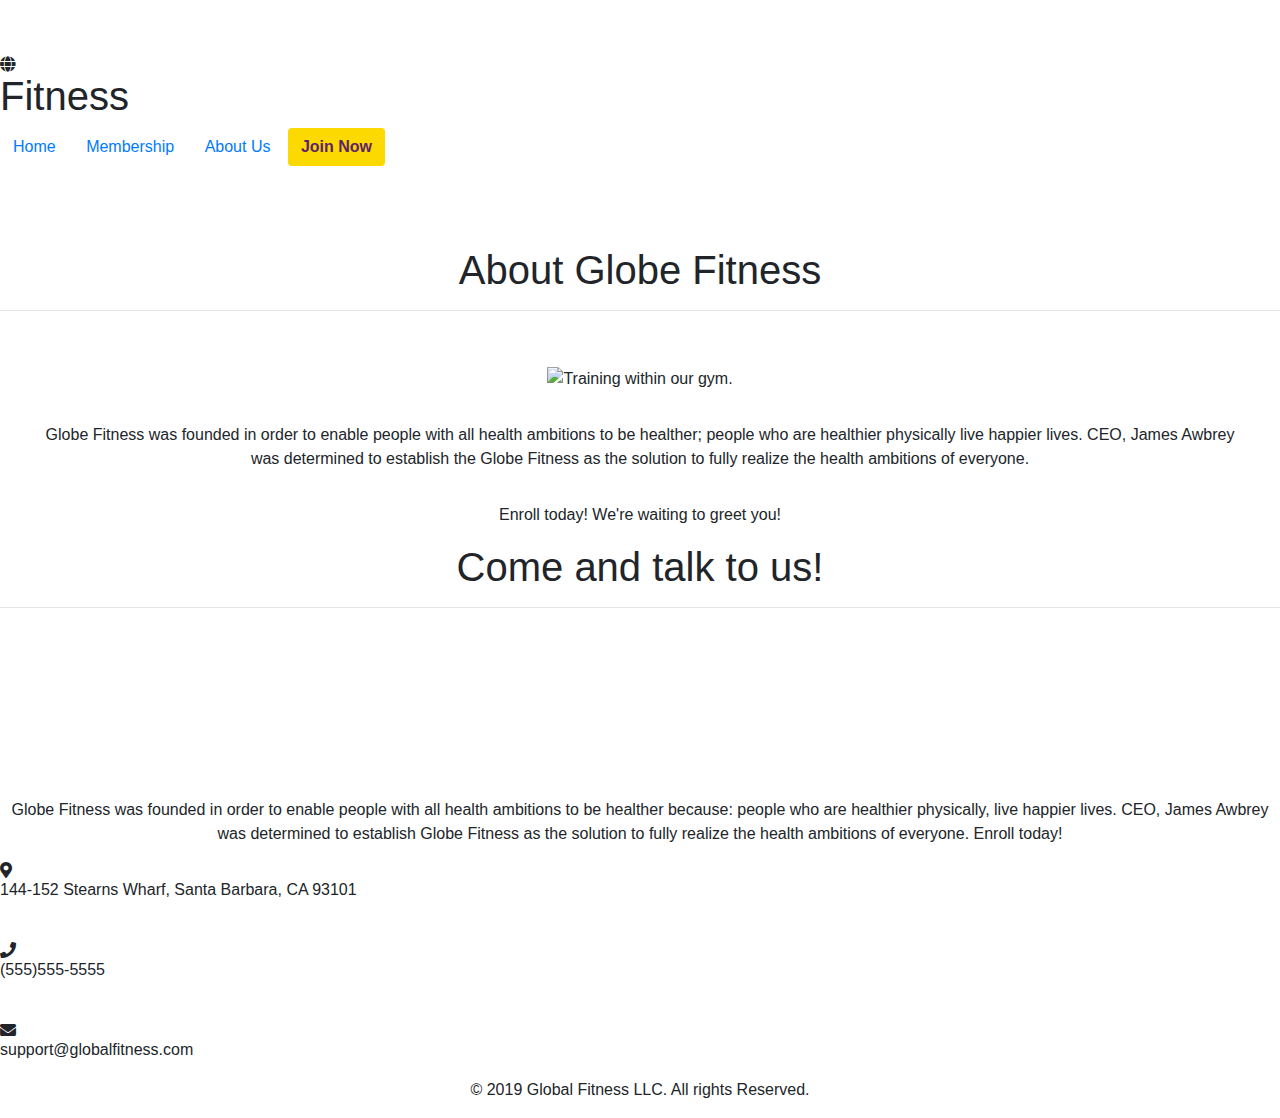
==== commit 766047d9: "CSS URL Paths adjusted and README.md URL updated" ====
--- a/HTML/About Us.html
+++ b/HTML/About Us.html
@@ -8,9 +8,9 @@
     <meta name="viewport" content="width=device-width, initial-scale=1.0">
 
     <!--Custom External Stylesheets-->
-    <link rel="stylesheet" href="../CSS/Homepage.css">
-    <link rel="stylesheet" href="../CSS/Navbar.css">
-    <link rel="stylesheet" href="../CSS/About Us.css">
+    <link rel="stylesheet" href="./CSS/Homepage.css">
+    <link rel="stylesheet" href="./CSS/Navbar.css">
+    <link rel="stylesheet" href="./CSS/About Us.css">
 
     <!--MD Bootstrap and Fontawesome-->
     <link rel="stylesheet" href="https://maxcdn.bootstrapcdn.com/bootstrap/4.0.0/css/bootstrap.min.css">
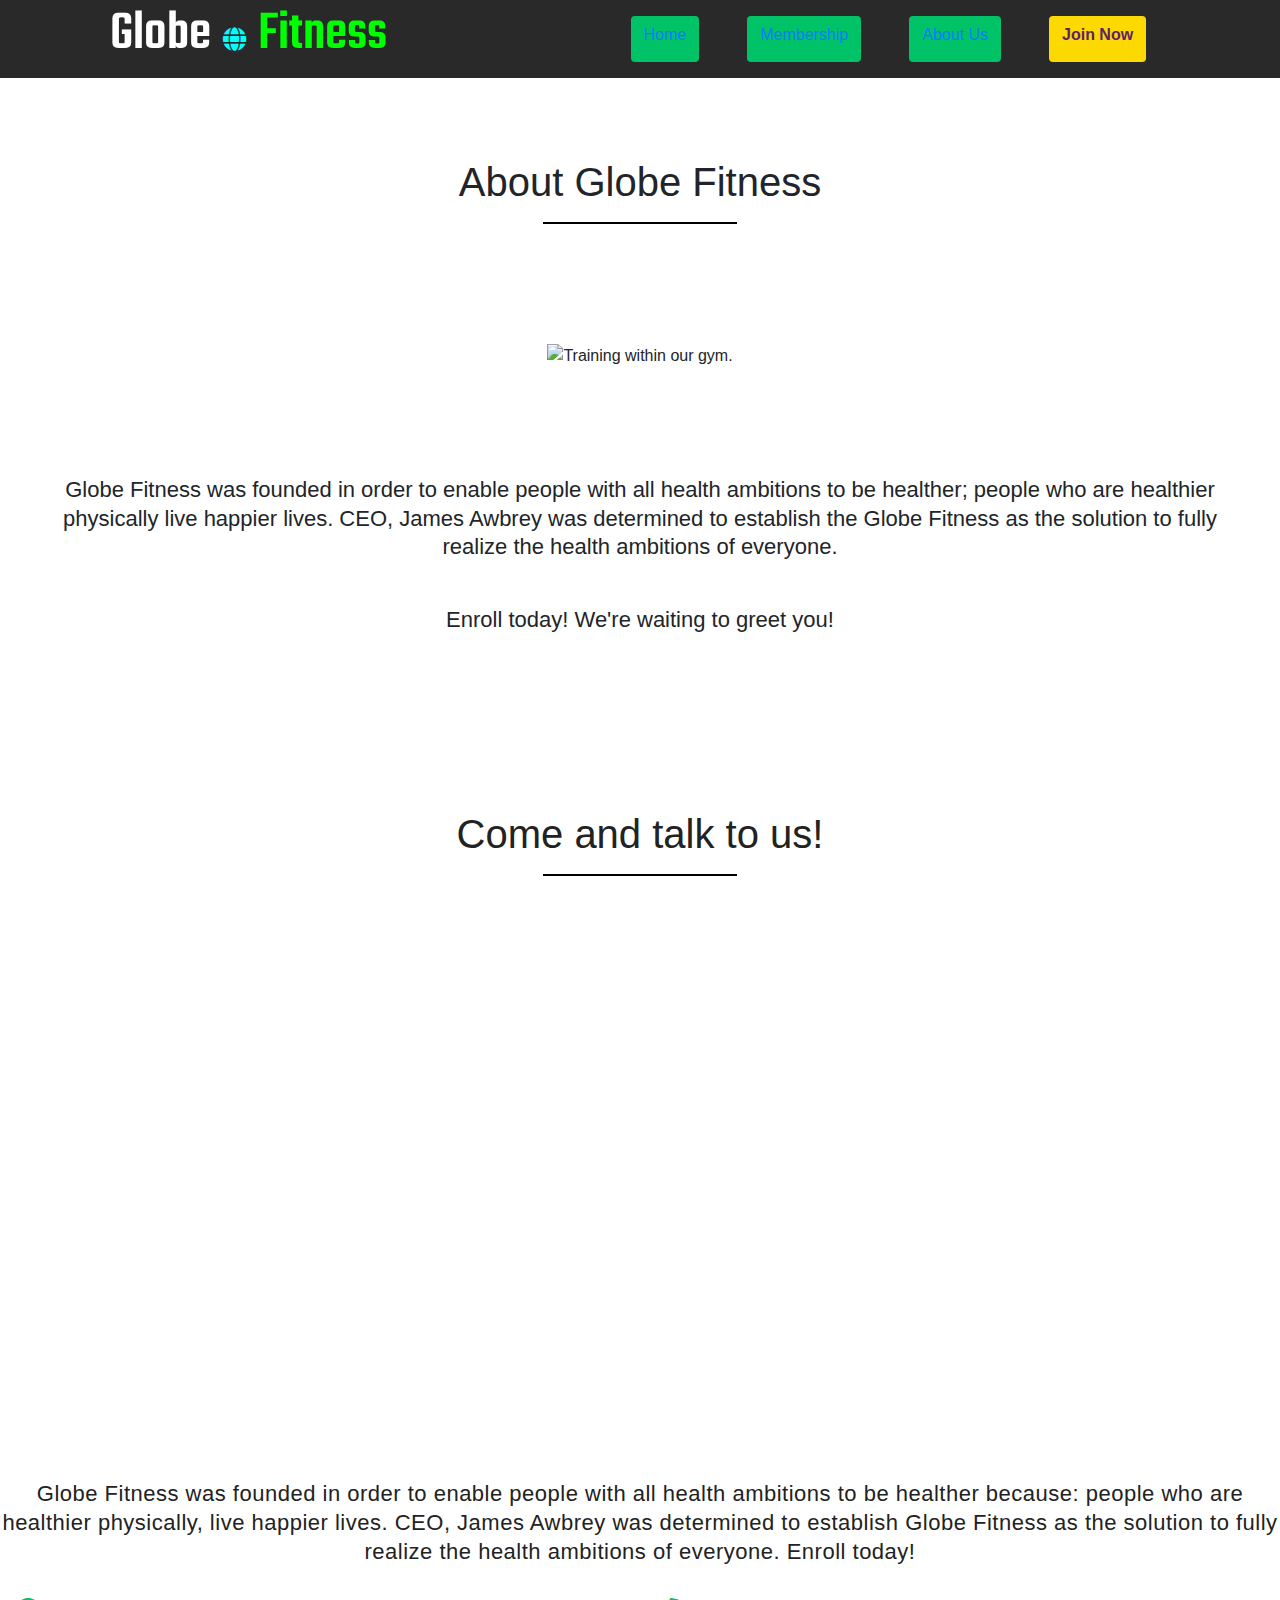
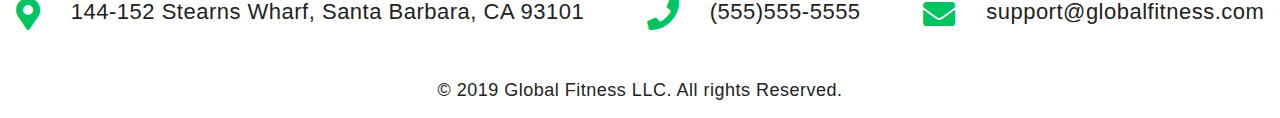
==== commit d7b267bc: "URL Structure fixes" ====
--- a/HTML/About Us.html
+++ b/HTML/About Us.html
@@ -8,9 +8,9 @@
     <meta name="viewport" content="width=device-width, initial-scale=1.0">
 
     <!--Custom External Stylesheets-->
-    <link rel="stylesheet" href="./CSS/Homepage.css">
-    <link rel="stylesheet" href="./CSS/Navbar.css">
-    <link rel="stylesheet" href="./CSS/About Us.css">
+    <link rel="stylesheet" href="../CSS/Homepage.css">
+    <link rel="stylesheet" href="../CSS/Navbar.css">
+    <link rel="stylesheet" href="../CSS/About Us.css">
 
     <!--MD Bootstrap and Fontawesome-->
     <link rel="stylesheet" href="https://maxcdn.bootstrapcdn.com/bootstrap/4.0.0/css/bootstrap.min.css">
@@ -34,7 +34,7 @@
             <h1 class="heading-text text-green">Fitness</h1>
           </div>
           <div class="right-nav">
-            <a class="btn" href="/">Home</a>
+            <a class="btn" href="/Globe-Fitness/">Home</a>
             <a class="btn" href="./Membership.html">Membership</a>
             <a class="btn" href="./About Us.html">About Us</a>
             <a id="join-btn" class="btn" style="background: #FCD900 !important; color: #5e226a; font-weight: bold;">Join Now</a>
--- a/CSS/Homepage.css
+++ b/CSS/Homepage.css
@@ -0,0 +1,85 @@
+/*** IDs ***/
+#offerings-section {
+  display: flex;
+  flex-wrap: wrap;
+  justify-content: space-around;
+}
+
+#pricing {
+  background-image: linear-gradient(to right, #1eb589, #00ba7f, #00bf73, #00c463, #00c851);
+  color: #fff;
+}
+
+#pricing .wrapper {
+  display: flex;
+  color: #222;
+  flex-wrap: wrap;
+  justify-content: space-around;
+}
+
+#pricing .wrapper .bg-white {
+  padding-left: 2em;
+  padding-right: 2em;
+}
+
+/*** Classes ***/
+.contact-form {
+  background-image: linear-gradient(to right, #1eb589, #00ba7f, #00bf73, #00c463, #00c851);color: #fff;
+  padding-bottom: 10em;
+  padding-top: 10em;
+  text-align: center;
+}
+
+.contact-form input, .contact-form textarea {
+  height: 60px;
+  width: 50%;
+}
+
+.contact-form input[type='submit'] {
+  background: #11998e;  /* fallback for old browsers */
+  background: -webkit-linear-gradient(to right, #38ef7d, #11998e);  /* Chrome 10-25, Safari 5.1-6 */
+  background: linear-gradient(to right, #38ef7d, #11998e); /* W3C, IE 10+/ Edge, Firefox 16+, Chrome 26+, Opera 12+, Safari 7+ */
+  border: 0;
+  color: #fff;
+  cursor: pointer;
+  padding: 0.5em 2em;
+  width: 50%;
+}
+
+.fa-clipboard-list, .fa-dumbbell, .fa-users { font-size: 6em; }
+
+.price-heading { 
+  background: #424242; 
+  background-color: #424242; 
+  color: #fff;
+  padding-left: 4em;
+  padding-right: 4em;
+}
+
+.text-center {
+  text-align: center;
+}
+
+.video {
+  display: block;
+  margin: 4em auto;
+  height: auto;
+  width: 150vh;
+  max-width: 100%;
+}
+
+.video-list {
+  background: #fff;
+  background-color: #fff;
+  padding-bottom: 10em;
+  padding-top: 10em;
+}
+
+/*** Elements ***/
+html {
+  scroll-behavior: smooth !important;
+}
+
+body main {
+  font-family: 'Arimo', Arial, sans-serif;
+}--- a/CSS/Navbar.css
+++ b/CSS/Navbar.css
@@ -0,0 +1,147 @@
+/*** Imports ***/
+@import url('https://fonts.googleapis.com/css?family=Arimo|Teko&display=swap');
+
+/*** IDs ***/
+#globe {
+  color: #00FFFF;
+  display: flex;
+  align-self: center;
+  margin: auto 0.5em;
+  font-size: 1.5em;
+}
+
+#join-btn:hover {
+  transform: scale(1.2);
+}
+
+/*** Classes ***/
+.btn {
+  background: #00C368;
+  background-color: #00C368;
+  margin: 1em 1.5em !important;
+}
+.btn:hover {
+  background: #12B785;
+  background-color: #12B785;
+}
+.heading-text {
+  font-family: 'Teko', Arial, Helvetica, sans-serif;
+  font-size: 56px; 
+  line-height: 125%;
+}
+
+.left-nav, .right-nav {
+  display: inline-flex;
+  flex-wrap: wrap;
+  justify-content: center;
+}
+
+.right-nav a:hover {
+  color: #fff;
+}
+
+/*** Utilities ***/
+.bg-white { background: #fff; background-color: #fff; }
+
+.hr-black {
+  border: 1px solid #000;
+  width: 15%;
+}
+
+.iframe {
+  margin: 2em auto;
+  height: 500px;
+  max-height: 100%;
+  width: 100vw;
+  max-width: 100%;
+}
+
+.img {
+  height: auto;
+  max-width: 100%;
+}
+
+.px-22 {
+  font-size: 22px;
+}
+
+.text-dark-green { color: #03BA80; }
+.text-green { color: #00FF00; }
+
+.text-white { color: #fff;  }
+
+/*** Elements ***/
+a, h1, h2, h3, h4, h5, h6, p { line-height: 130%; }
+
+footer {
+  background: #fff;
+  background-color: #fff;
+  color: #222;
+  padding-top: 10em;
+}
+
+footer .copyright-text {
+  font-size: 18px;
+  font-weight: 400;
+  margin-top: 2em;
+}
+
+footer .location {
+  display: flex;
+  flex-wrap: wrap;
+  justify-content: space-around;
+  margin-top: 2em;
+}
+
+footer .location i {
+  color: #00C462;
+  display: inline-flex;
+  flex-wrap: wrap;
+  font-size: 2em;
+}
+
+footer h3 { font-size: 30px; }
+
+footer p {
+  font-size: 22px;
+  font-weight: 400;
+  letter-spacing: 0.5px;
+}
+
+header {
+  background: #292929;
+}
+
+header nav {
+  display: flex;
+  justify-content: space-around;
+}
+
+
+/*** Media Queries ***/
+@media only screen and (max-width: 600px)
+{
+  footer .location {
+    display: block;
+    margin: 0 auto;
+    text-align: center;
+  }
+}
+
+@media only screen and (min-width: 650px)
+{
+  .img {
+    padding: 4em;
+  }
+}
+
+
+@media only screen and (max-width: 800px)
+{
+
+  header nav {
+    display: block;
+    margin: 0 auto;
+    text-align: center;
+  }
+}
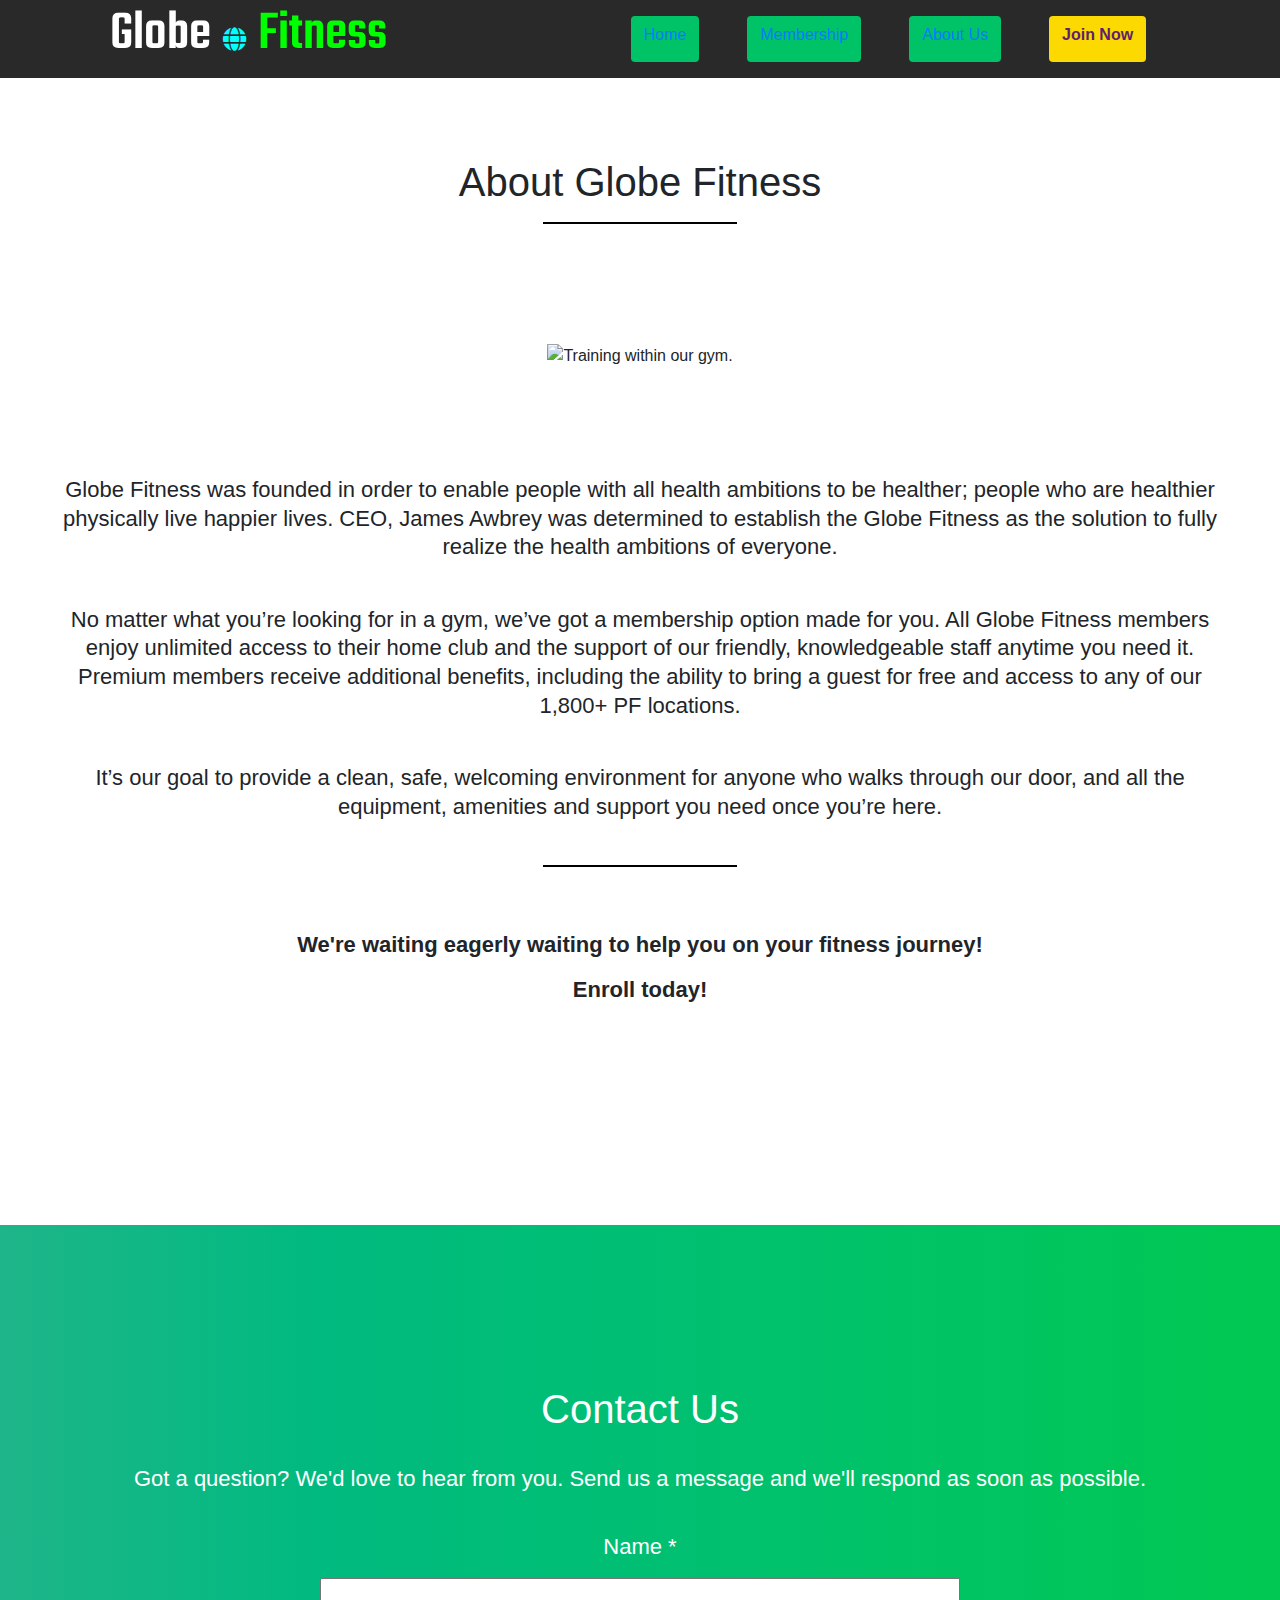
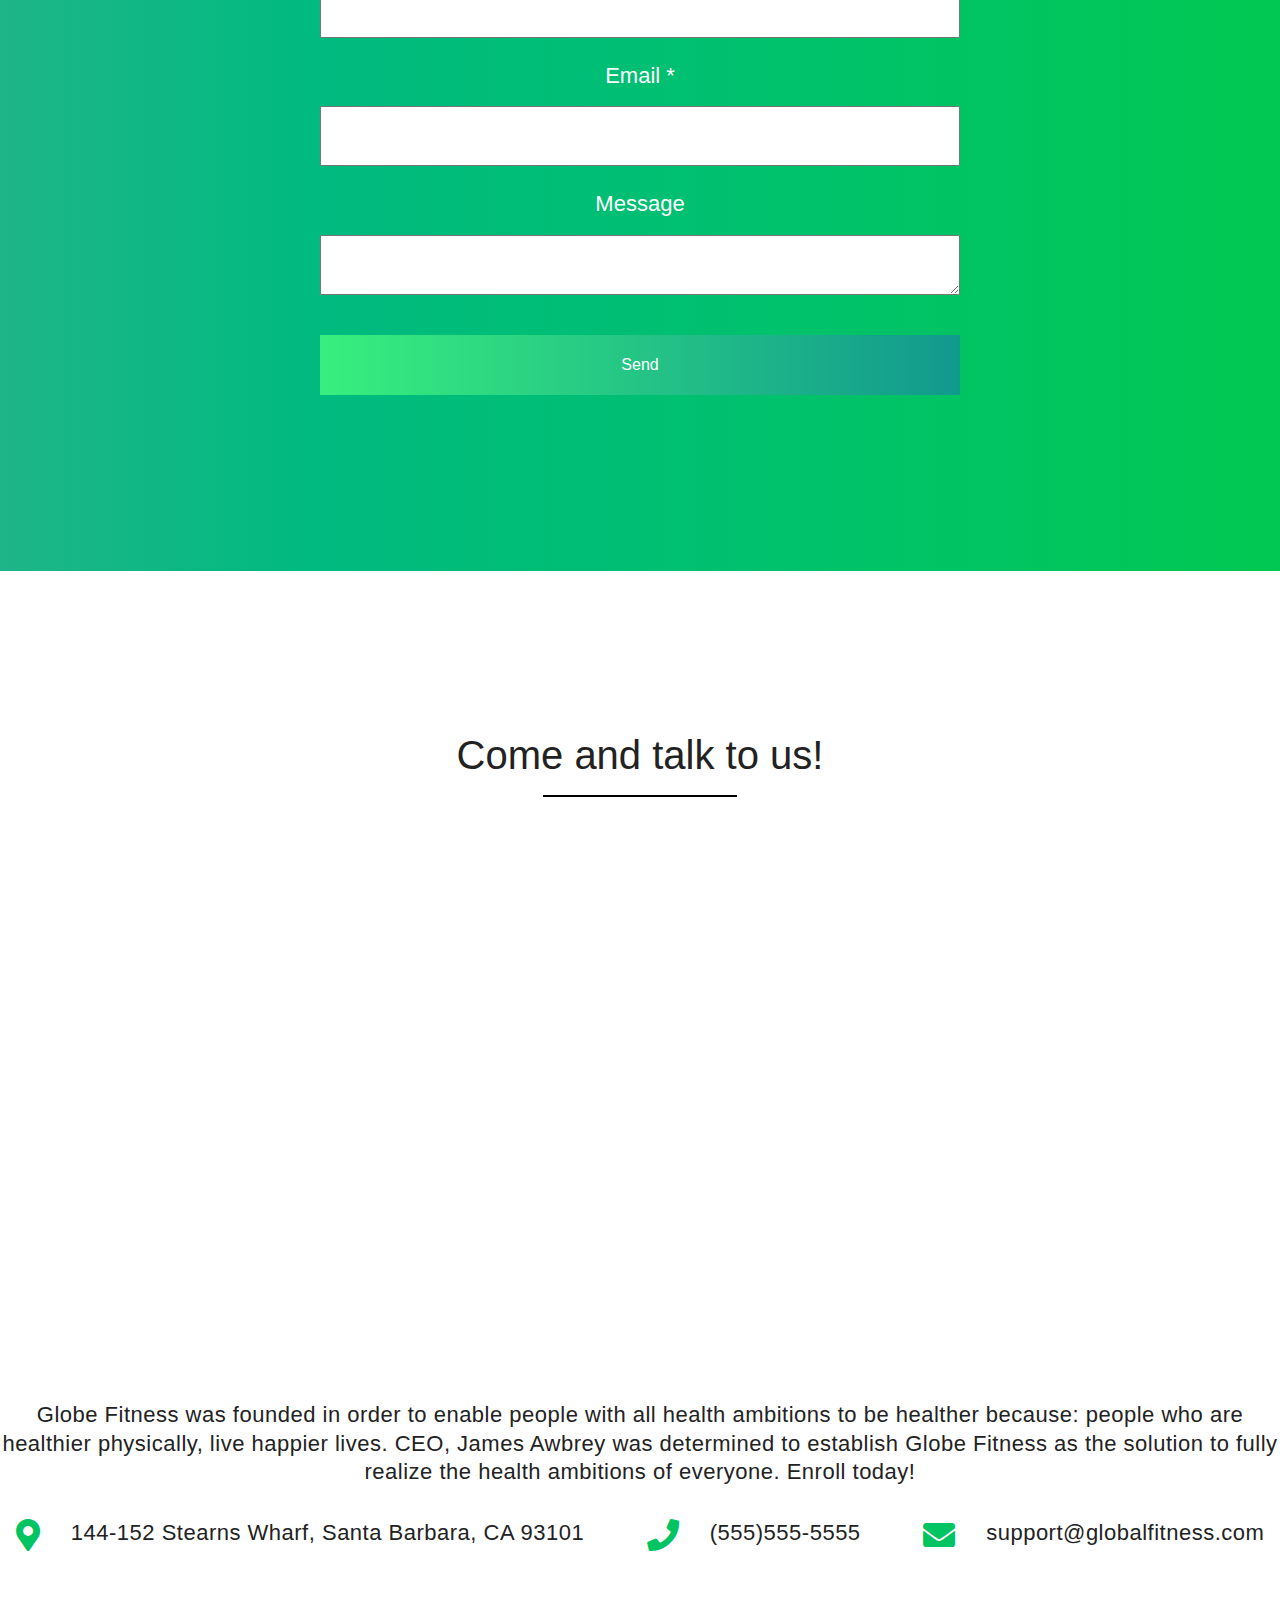
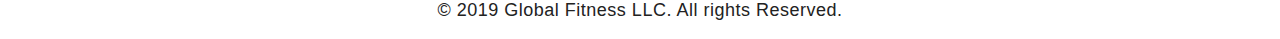
==== commit 575f740b: "About Us page finished; Membership page redesign in progress" ====
--- a/HTML/About Us.html
+++ b/HTML/About Us.html
@@ -29,9 +29,9 @@
     <header>
         <nav>
           <div class="left-nav">
-            <h1 class="heading-text text-white">Globe</h1>
-            <i id="globe" class="fas fa-globe"></i>
-            <h1 class="heading-text text-green">Fitness</h1>
+            <a href="/Globe-Fitness/"><h1 class="heading-text text-white">Globe</h1></a>
+            <a href="/Globe-Fitness/" style="align-self: center;"><i id="globe" class="fas fa-globe"></i></a>
+            <a href="/Globe-Fitness/"><h1 class="heading-text text-green">Fitness</h1></a>
           </div>
           <div class="right-nav">
             <a class="btn" href="/Globe-Fitness/">Home</a>
@@ -48,7 +48,7 @@
       <hr class="hr-black" style="margin-bottom: 2em;"/>
       <br>
       <img class="img" src="https://images.pexels.com/photos/685534/pexels-photo-685534.jpeg?auto=compress&cs=tinysrgb&h=650&w=940" alt="Training within our gym."/>
-      <p class="px-22" style="margin: 2em;">
+      <p style="margin: 2em;">
         Globe Fitness was founded in order to enable people
         with all health ambitions to be healther; people who
         are healthier physically live happier lives.
@@ -56,8 +56,34 @@
         Globe Fitness as the solution to fully realize
         the health ambitions of everyone.
       </p>
-      <p class="px-22">Enroll today! We're waiting to greet you!</p>
+      <p style="margin: 2em;">
+        No matter what you’re looking for in a gym, we’ve got a membership option made for you. All Globe Fitness 
+        members enjoy unlimited access to their home club and the support of our friendly, knowledgeable staff 
+        anytime you need it. Premium members receive additional benefits, including the ability to bring a 
+        guest for free and access to any of our 1,800+ PF locations.
+      </p>
+      <p style="margin: 2em;">
+        It’s our goal to provide a clean, safe, welcoming environment for anyone who walks through our door, 
+        and all the equipment, amenities and support you need once you’re here.
+      </p>
+      <hr  class="hr-black" style="margin-bottom: 4em;" />
+      <p><strong>We're waiting eagerly waiting to help you on your fitness journey!</strong></p>
+      <p style="margin-bottom: 10em;"><strong>Enroll today!</strong></p>
     </div>
+
+    <div class="contact-form">
+        <h2 style="font-size: 40px;">Contact Us</h2><br>
+        <p>Got a question? We'd love to hear from you. Send us a message and we'll respond as soon as possible.</p><br>
+        <form action="mailto:exampleemail@gmail.com" enctype="text/plain" method="POST">
+          <p>Name *</p>
+          <input type="text" name="name"><br><br>
+          <p>Email *</p>
+          <input type="email" name="email"><br><br>
+          <p>Message</p>
+          <textarea name="message"></textarea><br><br>
+          <input style="margin-top: 1em;" type="submit" value="Send">
+        </form>
+      </div>
 
     <!-- Start of: The Footer Navigation -->
     <footer>
--- a/CSS/Navbar.css
+++ b/CSS/Navbar.css
@@ -72,6 +72,7 @@
 
 /*** Elements ***/
 a, h1, h2, h3, h4, h5, h6, p { line-height: 130%; }
+p { font-size: 22px; }
 
 footer {
   background: #fff;
